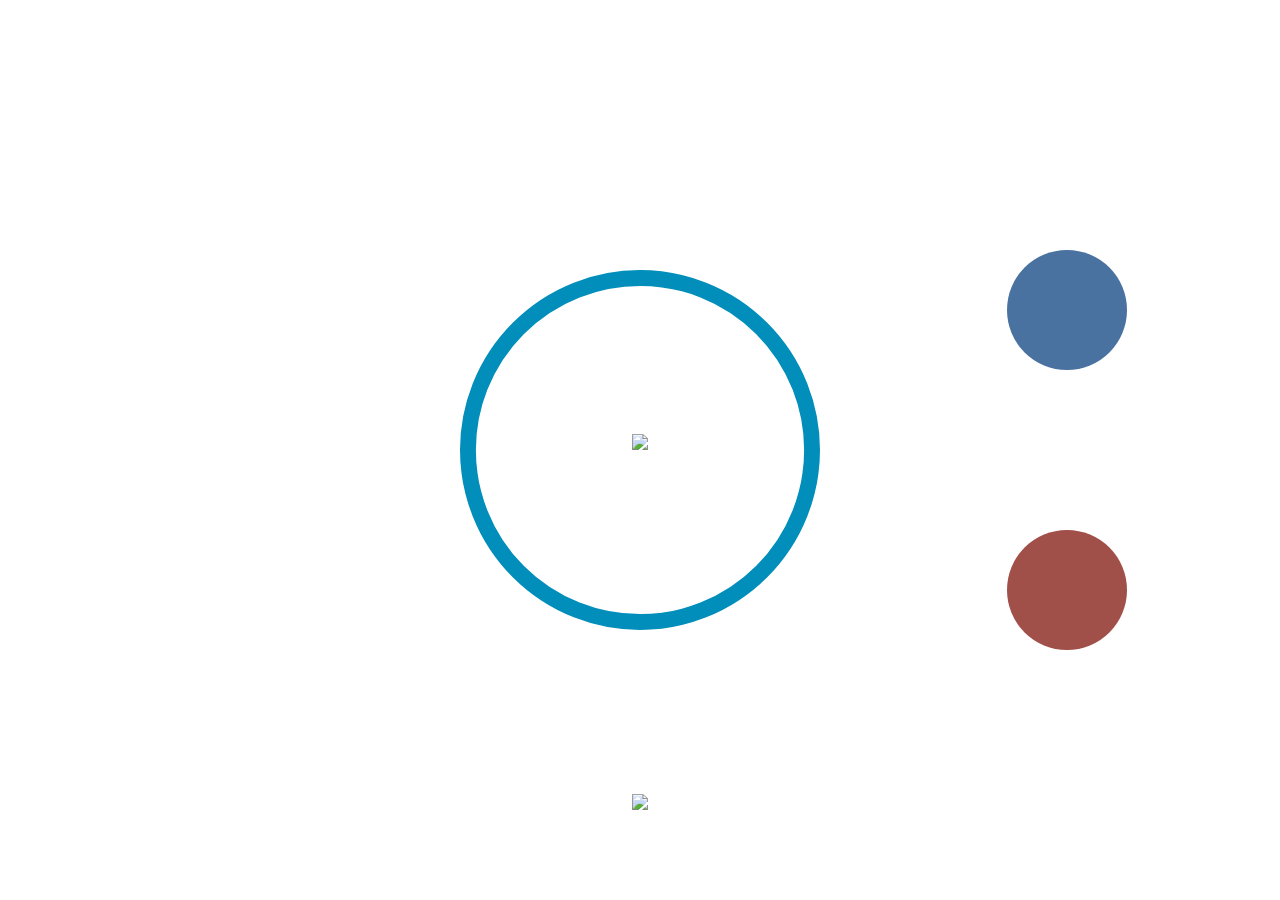
==== index.html @ 8878439f "feature : Responsivity & fix : positioning" ====
<!DOCTYPE html>
<html lang="en">

<head>
  <meta charset="UTF-8" />
  <meta name="viewport" content="width=device-width, initial-scale=1.0" />
  <meta http-equiv="X-UA-Compatible" content="ie=edge" />
  <link href="https://fonts.googleapis.com/css?family=Montserrat" rel="stylesheet">
  <link rel="stylesheet" href="./style.css" />
  <title>Audio App</title>
</head>

<body>
  <div class="app">
    <h1 class="HeaderTitle">Meditation Zone</h1>
    <div class="vid-container">
      <video loop>
        <source src="./video/rain.mp4" type="video/mp4">
      </video>
    </div>
    <div class="time-select">
      <button data-time="120" class="medium-mins">2 Minutes</button>
      <button data-time="300" class="medium-mins">5 Minutes</button>
      <button data-time="600" class="long-mins">10 Minutes</button>
    </div>
    <div class="player-container">
      <audio class="song">
        <source src="./sounds/rain.mp3" />
      </audio>
      <img src="./svg/play.svg" class="play"></img>
      <svg class="track-outline" width="453" height="453" viewBox="0 0 453 453" fill="none"
        xmlns="http://www.w3.org/2000/svg">
        <circle cx="226.5" cy="226.5" r="216.5" stroke="white" stroke-width="20" />
      </svg>
      <svg class="moving-outline" width="453" height="453" viewBox="0 0 453 453" fill="none"
        xmlns="http://www.w3.org/2000/svg">
        <circle cx="226.5" cy="226.5" r="216.5" stroke="#018EBA" stroke-width="20" />
      </svg>
      <img src="./svg/replay.svg" class="replay"></img>

      <h3 class="time-display">0:00</h3>
    </div>
    <div class="sound-picker">
      <button data-sound="./sounds/rain.mp3" data-video="./video/rain.mp4"><img src="./svg/rain.svg" alt=""></button>
      <button data-sound="./sounds/beach.mp3" data-video="./video/beach.mp4"><img src="./svg/beach.svg" alt=""></button>
    </div>
  </div>

  <script src="app.js"></script>
</body>

</html>
---- style.css ----
* {
  margin: 0;
  padding: 0;
  box-sizing: border-box;
}

.app {
  height: 100vh;
  display: flex;
  justify-content: space-evenly;
  align-items: center;
  font-family: "Montserrat", sans-serif;
}

.time-select,
.sound-picker {
  height: 80%;
  display: flex;
  justify-content: space-evenly;
  align-items: center;
  flex-direction: column;
  flex: 1;
}
.time-select button,
.sound-picker button {
  color: white;
  width: 30%;
  height: 10%;
  background: none;
  font-size: 20px;
  border-radius: 5px;
  cursor: pointer;
  border: 2px solid white;
  transition: all 0.5s ease;
}

.sound-picker button {
  border: none;
  height: 120px;
  width: 120px;
  padding: 30px;
  border-radius: 50%;
}
.sound-picker button:nth-child(1) {
  background: #4972a1;
}
.sound-picker button:nth-child(2) {
  background: #a14f49;
}
.sound-picker button img {
  height: 100%;
}

.time-select button:hover {
  background: white;
  color: black;
}

.player-container {
  position: relative;
  height: 80%;
  display: flex;
  justify-content: space-evenly;
  align-items: center;
  flex-direction: column;
  flex: 1;
}

.player-container svg {
  position: absolute;
  height: 50%;
  top: 50%;
  left: 50%;
  transform: translate(-50%, -50%) rotate(-90deg);
  pointer-events: none;
}
.player-container svg circle {
  transition: all 0.2s ease-in-out;
}
.time-display {
  color: white;
  position: absolute;
  font-size: 50px;
  bottom: 10%;
}

video {
  position: fixed;
  top: 0%;
  left: 0%;
  width: 100%;
  z-index: -10;
}

.play{
  margin: auto;
  position: relative;
}
.HeaderTitle{
  position: fixed;
  color: white;
  top: 5% ;
  font-size: 50px;

}
@media only screen and (max-width:767px){
  .app{
    height: 100%;
  }
  .HeaderTitle{
    font-size: 18px;
  }
  video{
    height: 100%;
    width: auto;
    display: block;
  }
  .time-select{
    position: fixed;
    height: 50%;
    bottom: 0;
    left: 0%;
    width: 50%;
  }
    
  .time-select button{
    width: 70%;
    height: 20%;
    color: white;
  border: 1px solid white;
  }

  .time-select button:hover {
  background: white;
  color: rgb(63, 63, 63);
  border: 0px solid white;
    box-shadow: 0px 0px 10px black;
  
  }
  .sound-picker{
    
    position: fixed;
    height: 50%;
    bottom: 0;
    right: 0%;
    width: 50%;
  }
  .sound-picker button{
    transition: ease-in-out 0.4s;
    box-shadow: 0px 0px 5px black;
  }
  .sound-picker button:hover{
    box-shadow: 0px 0px 10px black;
  }
  .player-container{
    height: 50%;
    position: fixed;
    top: 0;
  }
  .play{
    height: 10%;
  }
  .time-display{
    font-size: 20px;
  }
}
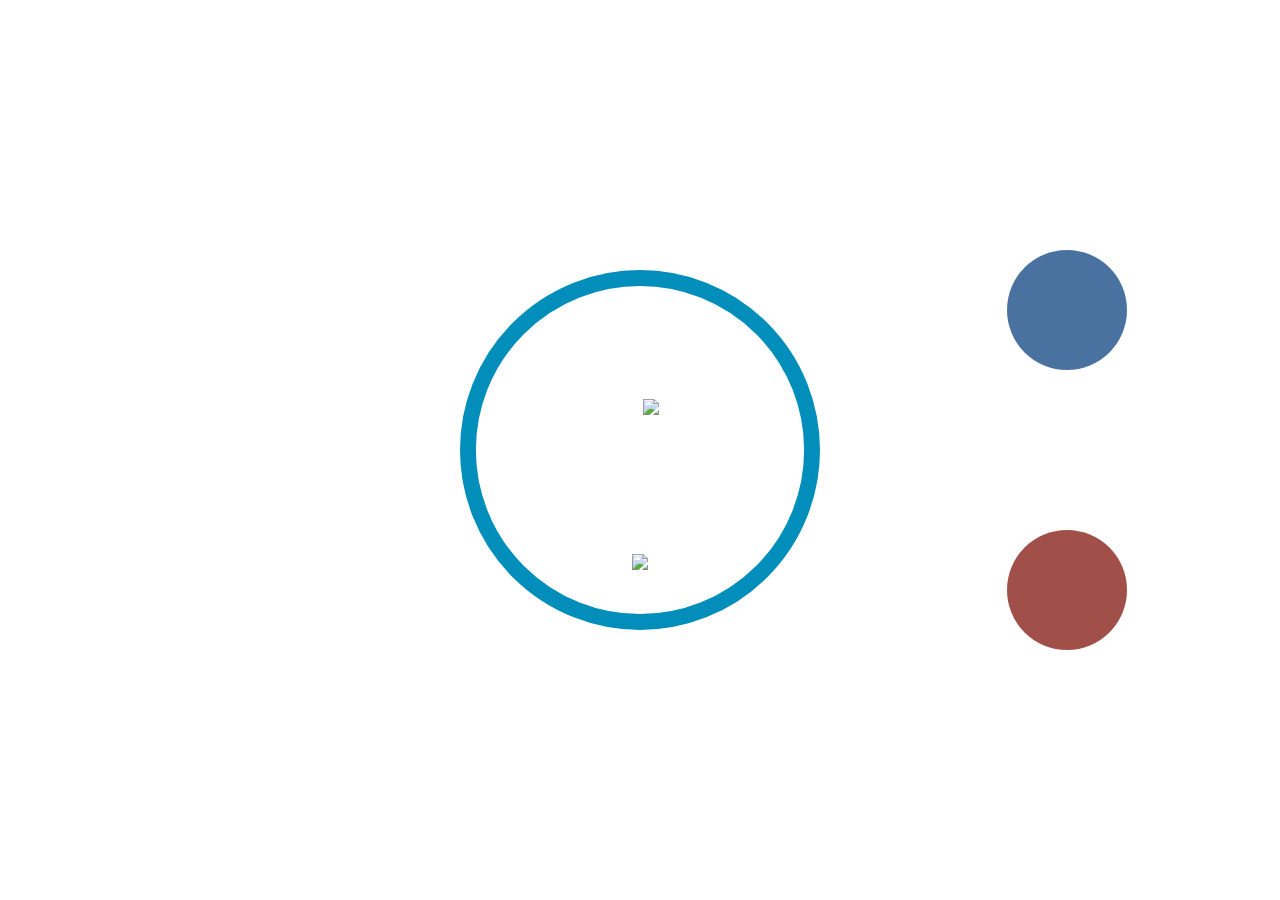
==== commit 92487ca1: "Merge de40754195df19273cee68a9405bd19d1597e724 into ecac767b7b2bf4c11249a32748093cc373a218bb" ====
--- a/index.html
+++ b/index.html
@@ -1,52 +1,46 @@
 <!DOCTYPE html>
 <html lang="en">
+  <head>
+    <meta charset="UTF-8" />
+    <meta name="viewport" content="width=device-width, initial-scale=1.0" />
+    <meta http-equiv="X-UA-Compatible" content="ie=edge" />
+    <link href="https://fonts.googleapis.com/css?family=Montserrat" rel="stylesheet">
+    <link rel="stylesheet" href="./style.css" />
+    <title>Audio App</title>
+  </head>
+  <body>
+    <div class="app">
+      <div class="vid-container">
+        <video loop >
+          <source src="./video/rain.mp4"  type="video/mp4">
+        </video>
+        </div>
+        <div class="time-select">
+          <button data-time="120">2 Minutes</button>
+          <button data-time="300" class="medium-mins">5 Minutes</button>
+          <button data-time="600" class="long-mins">10 Minutes</button>
+        </div>
+        <div class="player-container">
+            <audio class="song">
+                <source src="./sounds/rain.mp3" />
+              </audio>
+              <img src="./svg/play.svg" class="play"></img>
+              <svg class="track-outline" width="453" height="453" viewBox="0 0 453 453" fill="none" xmlns="http://www.w3.org/2000/svg">
+                <circle cx="226.5" cy="226.5" r="216.5" stroke="white" stroke-width="20"/>
+                </svg>
+              <svg class="moving-outline" width="453" height="453" viewBox="0 0 453 453" fill="none" xmlns="http://www.w3.org/2000/svg">
+                <circle cx="226.5" cy="226.5" r="216.5" stroke="#018EBA" stroke-width="20"/>
+                </svg>
+              <img src="./svg/replay.svg" class="replay"></img>
+            
+                <h3 class="time-display">0:00</h3>      
+      </div>
+      <div class="sound-picker">
+        <button data-sound="./sounds/rain.mp3" data-video="./video/rain.mp4" ><img src="./svg/rain.svg" alt=""></button>
+        <button data-sound="./sounds/beach.mp3" data-video="./video/beach.mp4"><img src="./svg/beach.svg" alt=""></button>
+      </div>
+    </div>
 
-<head>
-  <meta charset="UTF-8" />
-  <meta name="viewport" content="width=device-width, initial-scale=1.0" />
-  <meta http-equiv="X-UA-Compatible" content="ie=edge" />
-  <link href="https://fonts.googleapis.com/css?family=Montserrat" rel="stylesheet">
-  <link rel="stylesheet" href="./style.css" />
-  <title>Audio App</title>
-</head>
-
-<body>
-  <div class="app">
-    <h1 class="HeaderTitle">Meditation Zone</h1>
-    <div class="vid-container">
-      <video loop>
-        <source src="./video/rain.mp4" type="video/mp4">
-      </video>
-    </div>
-    <div class="time-select">
-      <button data-time="120" class="medium-mins">2 Minutes</button>
-      <button data-time="300" class="medium-mins">5 Minutes</button>
-      <button data-time="600" class="long-mins">10 Minutes</button>
-    </div>
-    <div class="player-container">
-      <audio class="song">
-        <source src="./sounds/rain.mp3" />
-      </audio>
-      <img src="./svg/play.svg" class="play"></img>
-      <svg class="track-outline" width="453" height="453" viewBox="0 0 453 453" fill="none"
-        xmlns="http://www.w3.org/2000/svg">
-        <circle cx="226.5" cy="226.5" r="216.5" stroke="white" stroke-width="20" />
-      </svg>
-      <svg class="moving-outline" width="453" height="453" viewBox="0 0 453 453" fill="none"
-        xmlns="http://www.w3.org/2000/svg">
-        <circle cx="226.5" cy="226.5" r="216.5" stroke="#018EBA" stroke-width="20" />
-      </svg>
-      <img src="./svg/replay.svg" class="replay"></img>
-
-      <h3 class="time-display">0:00</h3>
-    </div>
-    <div class="sound-picker">
-      <button data-sound="./sounds/rain.mp3" data-video="./video/rain.mp4"><img src="./svg/rain.svg" alt=""></button>
-      <button data-sound="./sounds/beach.mp3" data-video="./video/beach.mp4"><img src="./svg/beach.svg" alt=""></button>
-    </div>
-  </div>
-
-  <script src="app.js"></script>
-</body>
-
-</html>+    <script src="app.js"></script>
+  </body>
+</html>
--- a/style.css
+++ b/style.css
@@ -9,7 +9,7 @@
   display: flex;
   justify-content: space-evenly;
   align-items: center;
-  font-family: "Montserrat", sans-serif;
+  font-family: 'Montserrat', sans-serif;
 }
 
 .time-select,
@@ -56,6 +56,13 @@
   color: black;
 }
 
+.play {
+  margin: 28% 0 0 5%;
+}
+.replay {
+  transform: translateY(-50px);
+}
+
 .player-container {
   position: relative;
   height: 80%;
@@ -91,76 +98,3 @@
   width: 100%;
   z-index: -10;
 }
-
-.play{
-  margin: auto;
-  position: relative;
-}
-.HeaderTitle{
-  position: fixed;
-  color: white;
-  top: 5% ;
-  font-size: 50px;
-
-}
-@media only screen and (max-width:767px){
-  .app{
-    height: 100%;
-  }
-  .HeaderTitle{
-    font-size: 18px;
-  }
-  video{
-    height: 100%;
-    width: auto;
-    display: block;
-  }
-  .time-select{
-    position: fixed;
-    height: 50%;
-    bottom: 0;
-    left: 0%;
-    width: 50%;
-  }
-    
-  .time-select button{
-    width: 70%;
-    height: 20%;
-    color: white;
-  border: 1px solid white;
-  }
-
-  .time-select button:hover {
-  background: white;
-  color: rgb(63, 63, 63);
-  border: 0px solid white;
-    box-shadow: 0px 0px 10px black;
-  
-  }
-  .sound-picker{
-    
-    position: fixed;
-    height: 50%;
-    bottom: 0;
-    right: 0%;
-    width: 50%;
-  }
-  .sound-picker button{
-    transition: ease-in-out 0.4s;
-    box-shadow: 0px 0px 5px black;
-  }
-  .sound-picker button:hover{
-    box-shadow: 0px 0px 10px black;
-  }
-  .player-container{
-    height: 50%;
-    position: fixed;
-    top: 0;
-  }
-  .play{
-    height: 10%;
-  }
-  .time-display{
-    font-size: 20px;
-  }
-}                                                         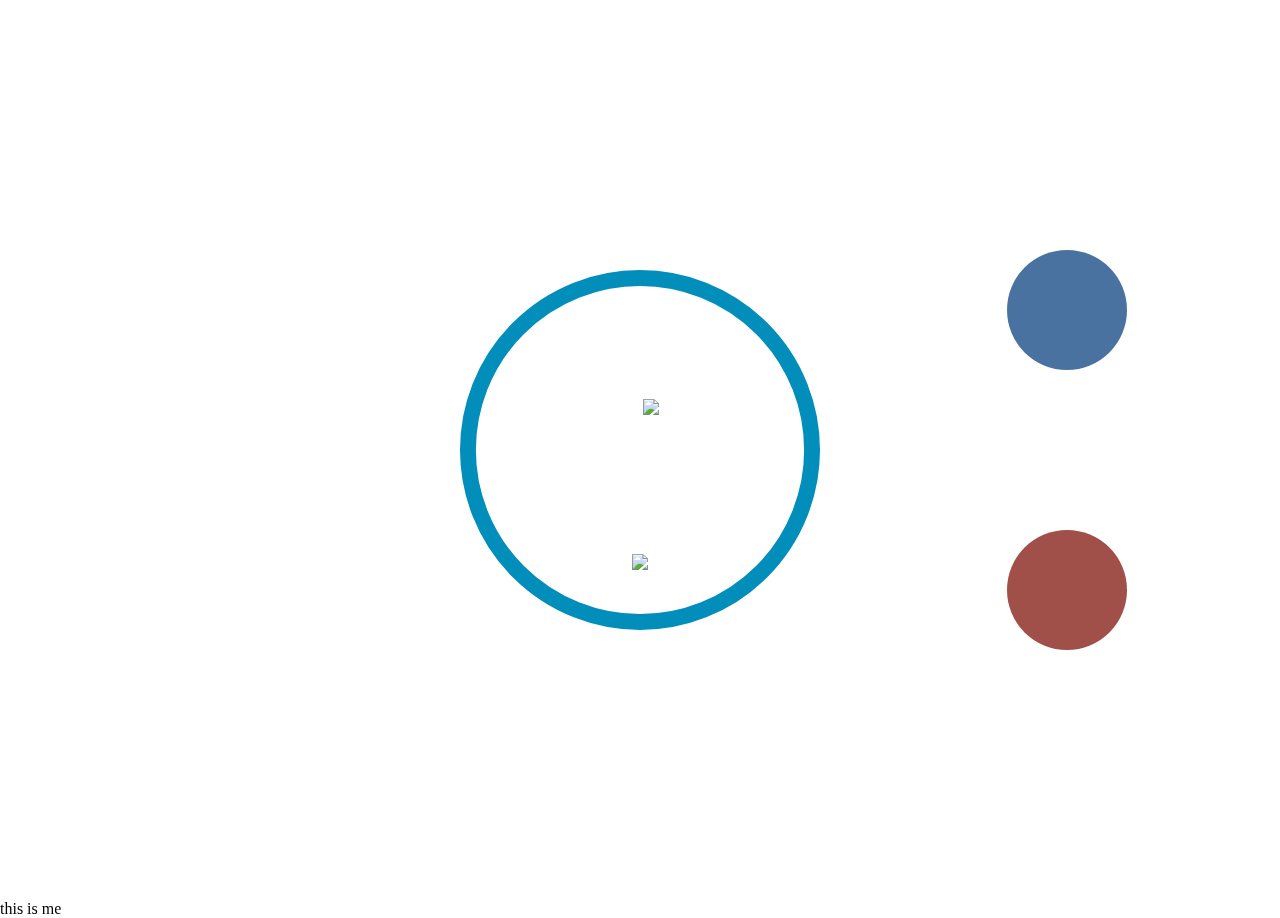
==== commit a5dded22: "Update index.html" ====
--- a/index.html
+++ b/index.html
@@ -42,5 +42,6 @@
     </div>
 
     <script src="app.js"></script>
+<div>this is me</div>
   </body>
 </html>
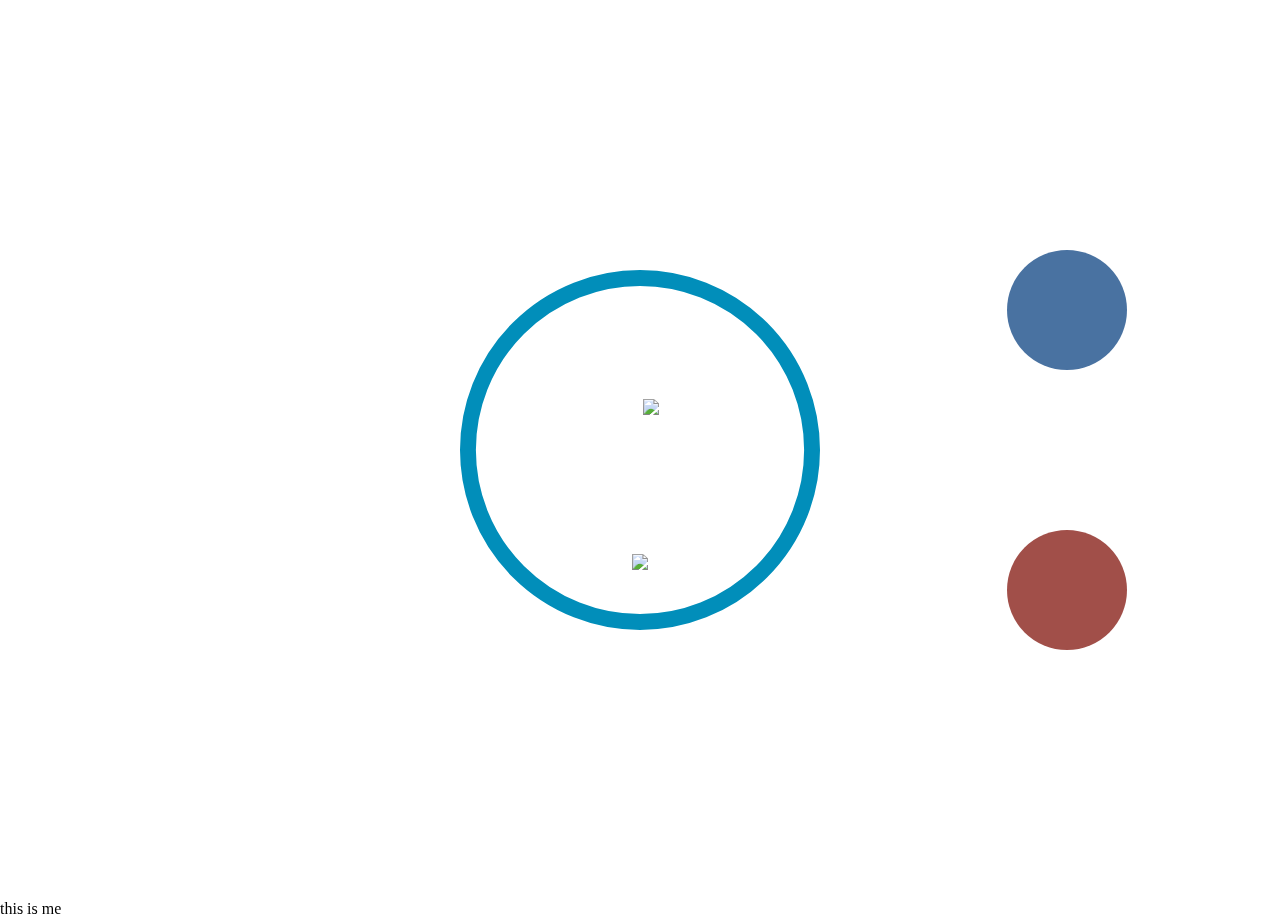
==== commit b43eb92e: "Merge pull request #1 from itsmegr/master" ====
--- a/index.html
+++ b/index.html
@@ -43,5 +43,6 @@
 
     <script src="app.js"></script>
 <div>this is me</div>
+<h3></h3>
   </body>
 </html>
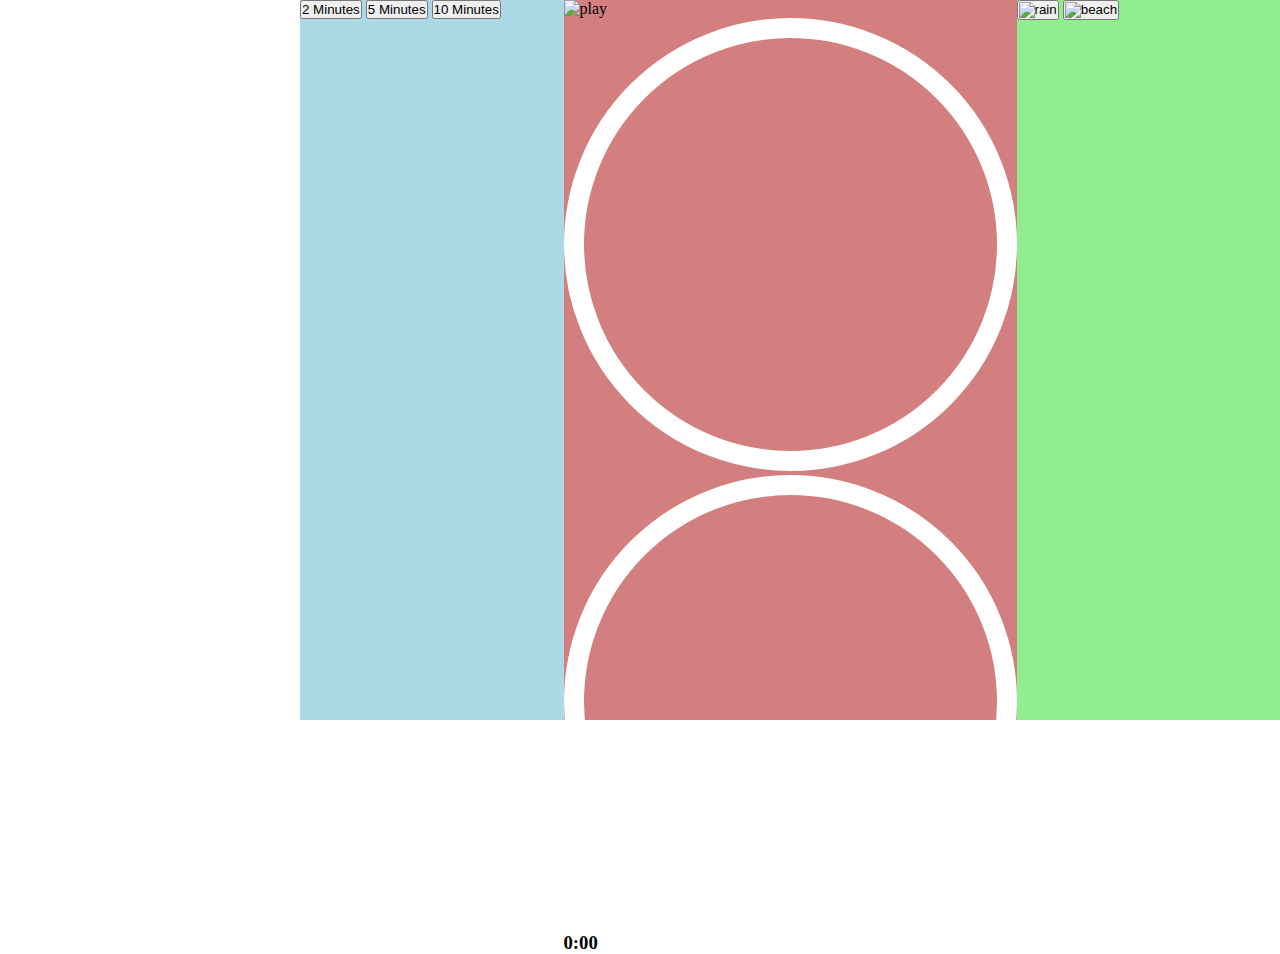
==== commit a2c7799e: "htmlある程度" ====
--- a/index.html
+++ b/index.html
@@ -1,48 +1,46 @@
 <!DOCTYPE html>
-<html lang="en">
-  <head>
-    <meta charset="UTF-8" />
-    <meta name="viewport" content="width=device-width, initial-scale=1.0" />
-    <meta http-equiv="X-UA-Compatible" content="ie=edge" />
-    <link href="https://fonts.googleapis.com/css?family=Montserrat" rel="stylesheet">
-    <link rel="stylesheet" href="./style.css" />
-    <title>Audio App</title>
-  </head>
-  <body>
-    <div class="app">
-      <div class="vid-container">
-        <video loop >
-          <source src="./video/rain.mp4"  type="video/mp4">
-        </video>
-        </div>
-        <div class="time-select">
-          <button data-time="120">2 Minutes</button>
-          <button data-time="300" class="medium-mins">5 Minutes</button>
-          <button data-time="600" class="long-mins">10 Minutes</button>
-        </div>
-        <div class="player-container">
-            <audio class="song">
-                <source src="./sounds/rain.mp3" />
-              </audio>
-              <img src="./svg/play.svg" class="play"></img>
-              <svg class="track-outline" width="453" height="453" viewBox="0 0 453 453" fill="none" xmlns="http://www.w3.org/2000/svg">
-                <circle cx="226.5" cy="226.5" r="216.5" stroke="white" stroke-width="20"/>
-                </svg>
-              <svg class="moving-outline" width="453" height="453" viewBox="0 0 453 453" fill="none" xmlns="http://www.w3.org/2000/svg">
-                <circle cx="226.5" cy="226.5" r="216.5" stroke="#018EBA" stroke-width="20"/>
-                </svg>
-              <img src="./svg/replay.svg" class="replay"></img>
-            
-                <h3 class="time-display">0:00</h3>      
-      </div>
-      <div class="sound-picker">
-        <button data-sound="./sounds/rain.mp3" data-video="./video/rain.mp4" ><img src="./svg/rain.svg" alt=""></button>
-        <button data-sound="./sounds/beach.mp3" data-video="./video/beach.mp4"><img src="./svg/beach.svg" alt=""></button>
-      </div>
+<html lang="ja">
+<head>
+  <meta charset="UTF-8">
+  <meta http-equiv="X-UA-Compatible" content="IE=edge">
+  <meta name="viewport" content="width=device-width, initial-scale=1.0">
+  <link rel="stylesheet" href="./style.css">
+  <title>Meditation-app</title>
+</head>
+<body>
+  <div class="app">
+    <div class="vid-container">
+      <video loop>
+        <source src="./video/rain.mp4">
+      </video>
     </div>
+    <div class="time-select">
+      <button data-time="120">2 Minutes</button>
+      <button data-time="300">5 Minutes</button>
+      <button data-time="600">10 Minutes</button>
+    </div>
+    <div class="player-container">
+      <audio class="soung">
+        <source src="./sounds/rain.mp3">
+      </audio>
+      <img src="./svg/play.svg" alt="play" class="play">
+      <svg  class="track-outline" width="453" height="453" viewBox="0 0 453 453" fill="none" xmlns="http://www.w3.org/2000/svg">
+      <circle cx="226.5" cy="226.5" r="216.5" stroke="white" stroke-width="20"/>
+      </svg>
+      <svg class="moving-outline" width="453" height="453" viewBox="0 0 453 453" fill="none" xmlns="http://www.w3.org/2000/svg">
+        <circle cx="226.5" cy="226.5" r="216.5" stroke="white" stroke-width="20"/>
+        </svg>
 
-    <script src="app.js"></script>
-<div>this is me</div>
-<h3></h3>
-  </body>
-</html>
+        <h3 class="time-display"> 0:00</h3>
+    </div>
+    <div class="sound-picker">
+      <button data-sound="./sounds/rain.mp3" data-video="./video/rain.mp4"><img src="./svg/rain.svg" alt="rain"></button>
+      <button data-sound="./sounds/beach.mp3" data-video="./video/beach.mp4"><img src="./svg/beach.svg" alt="beach"></button>
+    </div>
+  </div>
+
+
+
+  <script src="./app.js"></script>
+</body>
+</html>--- a/style.css
+++ b/style.css
@@ -4,97 +4,26 @@
   box-sizing: border-box;
 }
 
-.app {
+.app{
   height: 100vh;
   display: flex;
-  justify-content: space-evenly;
-  align-items: center;
-  font-family: 'Montserrat', sans-serif;
+  justify-content: space-between;
 }
 
-.time-select,
-.sound-picker {
+.time-select, 
+.sound-picker,
+.player-container
+{
   height: 80%;
-  display: flex;
-  justify-content: space-evenly;
-  align-items: center;
-  flex-direction: column;
   flex: 1;
+     /* flex-grow: 1; flex-shrink: 1; flex-basis: 0;の省略形 */
+
+  background: rgb(211, 127, 127);
 }
-.time-select button,
-.sound-picker button {
-  color: white;
-  width: 30%;
-  height: 10%;
-  background: none;
-  font-size: 20px;
-  border-radius: 5px;
-  cursor: pointer;
-  border: 2px solid white;
-  transition: all 0.5s ease;
+.time-select{
+   background: lightblue;
 }
 
-.sound-picker button {
-  border: none;
-  height: 120px;
-  width: 120px;
-  padding: 30px;
-  border-radius: 50%;
-}
-.sound-picker button:nth-child(1) {
-  background: #4972a1;
-}
-.sound-picker button:nth-child(2) {
-  background: #a14f49;
-}
-.sound-picker button img {
-  height: 100%;
-}
-
-.time-select button:hover {
-  background: white;
-  color: black;
-}
-
-.play {
-  margin: 28% 0 0 5%;
-}
-.replay {
-  transform: translateY(-50px);
-}
-
-.player-container {
-  position: relative;
-  height: 80%;
-  display: flex;
-  justify-content: space-evenly;
-  align-items: center;
-  flex-direction: column;
-  flex: 1;
-}
-
-.player-container svg {
-  position: absolute;
-  height: 50%;
-  top: 50%;
-  left: 50%;
-  transform: translate(-50%, -50%) rotate(-90deg);
-  pointer-events: none;
-}
-.player-container svg circle {
-  transition: all 0.2s ease-in-out;
-}
-.time-display {
-  color: white;
-  position: absolute;
-  font-size: 50px;
-  bottom: 10%;
-}
-
-video {
-  position: fixed;
-  top: 0%;
-  left: 0%;
-  width: 100%;
-  z-index: -10;
-}
+.sound-picker{
+  background: lightgreen
+}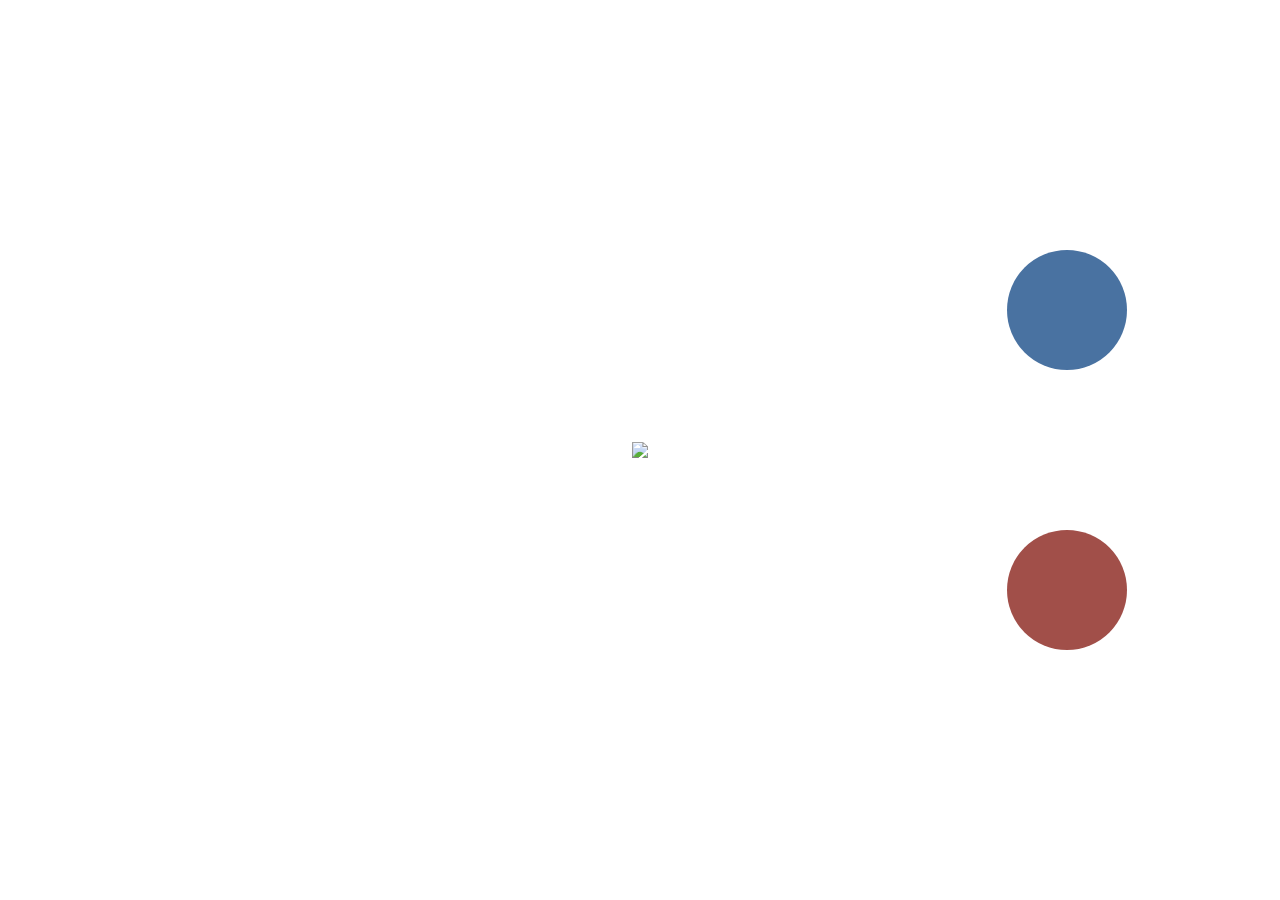
==== commit 514729db: "Merge 7465d808776d55112a3587bb59bb083f2a2f2d82 into ecac767b7b2bf4c11249a32748093cc373a218bb" ====
--- a/index.html
+++ b/index.html
@@ -1,46 +1,46 @@
 <!DOCTYPE html>
-<html lang="ja">
-<head>
-  <meta charset="UTF-8">
-  <meta http-equiv="X-UA-Compatible" content="IE=edge">
-  <meta name="viewport" content="width=device-width, initial-scale=1.0">
-  <link rel="stylesheet" href="./style.css">
-  <title>Meditation-app</title>
-</head>
-<body>
-  <div class="app">
-    <div class="vid-container">
-      <video loop>
-        <source src="./video/rain.mp4">
-      </video>
+<html lang="en">
+  <head>
+    <meta charset="UTF-8" />
+    <meta name="viewport" content="width=device-width, initial-scale=1.0" />
+    <meta http-equiv="X-UA-Compatible" content="ie=edge" />
+    <link href="https://fonts.googleapis.com/css?family=Montserrat" rel="stylesheet">
+    <link rel="stylesheet" href="./style.css" />
+    <title>Audio App</title>
+  </head>
+  <body>
+    <div class="app">
+      <div class="vid-container">
+        <video loop >
+          <source src="./video/rain.mp4"  type="video/mp4">
+        </video>
+        </div>
+        <div class="time-select">
+          <button data-time="120">2 Minutes</button>
+          <button data-time="300" class="medium-mins">5 Minutes</button>
+          <button data-time="600" class="long-mins">10 Minutes</button>
+        </div>
+        <div class="player-container">
+              <audio class="song">
+                <source src="./sounds/rain.mp3" />
+              </audio>
+              <img src="./svg/play.svg" class="play">
+              <svg class="track-outline" width="453" height="453" viewBox="0 0 453 453" fill="none" xmlns="http://www.w3.org/2000/svg">
+                <circle cx="226.5" cy="226.5" r="216.5" stroke="white" stroke-width="20"/>
+                </svg>
+              <svg class="moving-outline" width="453" height="453" viewBox="0 0 453 453" fill="none" xmlns="http://www.w3.org/2000/svg">
+                <circle cx="226.5" cy="226.5" r="216.5" stroke="#018EBA" stroke-width="20"/>
+                </svg>
+              <img src="./svg/replay.svg" class="replay">
+            
+                <h3 class="time-display">0:00</h3>      
+      </div>
+      <div class="sound-picker">
+        <button data-sound="./sounds/rain.mp3" data-video="./video/rain.mp4" ><img src="./svg/rain.svg" alt=""></button>
+        <button data-sound="./sounds/beach.mp3" data-video="./video/beach.mp4"><img src="./svg/beach.svg" alt=""></button>
+      </div>
     </div>
-    <div class="time-select">
-      <button data-time="120">2 Minutes</button>
-      <button data-time="300">5 Minutes</button>
-      <button data-time="600">10 Minutes</button>
-    </div>
-    <div class="player-container">
-      <audio class="soung">
-        <source src="./sounds/rain.mp3">
-      </audio>
-      <img src="./svg/play.svg" alt="play" class="play">
-      <svg  class="track-outline" width="453" height="453" viewBox="0 0 453 453" fill="none" xmlns="http://www.w3.org/2000/svg">
-      <circle cx="226.5" cy="226.5" r="216.5" stroke="white" stroke-width="20"/>
-      </svg>
-      <svg class="moving-outline" width="453" height="453" viewBox="0 0 453 453" fill="none" xmlns="http://www.w3.org/2000/svg">
-        <circle cx="226.5" cy="226.5" r="216.5" stroke="white" stroke-width="20"/>
-        </svg>
 
-        <h3 class="time-display"> 0:00</h3>
-    </div>
-    <div class="sound-picker">
-      <button data-sound="./sounds/rain.mp3" data-video="./video/rain.mp4"><img src="./svg/rain.svg" alt="rain"></button>
-      <button data-sound="./sounds/beach.mp3" data-video="./video/beach.mp4"><img src="./svg/beach.svg" alt="beach"></button>
-    </div>
-  </div>
-
-
-
-  <script src="./app.js"></script>
-</body>
+    <script src="app.js"></script>
+  </body>
 </html>--- a/style.css
+++ b/style.css
@@ -7,23 +7,90 @@
 .app{
   height: 100vh;
   display: flex;
-  justify-content: space-between;
+  justify-content: space-evenly;
+  align-items: center;
+  font-family: "Montserrat", sans-serif;
+}
+.time-select,
+.sound-picker {
+  height: 80%;
+  display: flex;
+  justify-content: space-evenly;
+  align-items: center;
+  flex-direction: column;
+  flex: 1;
+}
+.time-select button,
+.sound-picker button {
+  color: white;
+  width: 30%;
+  height: 10%;
+  background: none;
+  font-size: 20px;
+  border-radius: 5px;
+  cursor: pointer;
+  border: 2px solid white;
+  transition: all 0.7s ease;
 }
 
-.time-select, 
-.sound-picker,
-.player-container
-{
-  height: 80%;
-  flex: 1;
-     /* flex-grow: 1; flex-shrink: 1; flex-basis: 0;の省略形 */
-
-  background: rgb(211, 127, 127);
+.sound-picker button {
+  border: none;
+  height: 120px;
+  width: 120px;
+  padding: 30px;
+  border-radius: 50%;
 }
-.time-select{
-   background: lightblue;
+.sound-picker button:nth-child(1) {
+  background: #4972a1;
+}
+.sound-picker button:nth-child(2) {
+  background: #a14f49;
+}
+.sound-picker button img {
+  height: 100%;
 }
 
-.sound-picker{
-  background: lightgreen
+.time-select button:hover {
+  background: white;
+  color: black;
+}
+
+.player-container {
+  position: relative;
+  height: 80%;
+  display: flex;
+  justify-content: space-evenly;
+  align-items: center;
+  flex-direction: column;
+  flex: 1;
+}
+
+.player-container svg {
+  position: absolute;
+  height: 50%;
+  top: 50%;
+  left: 50%;
+  transform: translate(-50%, -50%) rotate(-90deg);
+  pointer-events: none;
+}
+.player-container svg circle {
+  transition: all 0.2s ease-in-out;
+}
+.time-display {
+  color: white;
+  position: absolute;
+  font-size: 50px;
+  bottom: 10%;
+}
+
+video {
+  position: fixed;
+  top: 0%;
+  left: 0%;
+  width: 100%;
+  z-index: -10;
+}
+
+.replay{
+  display: none;
 }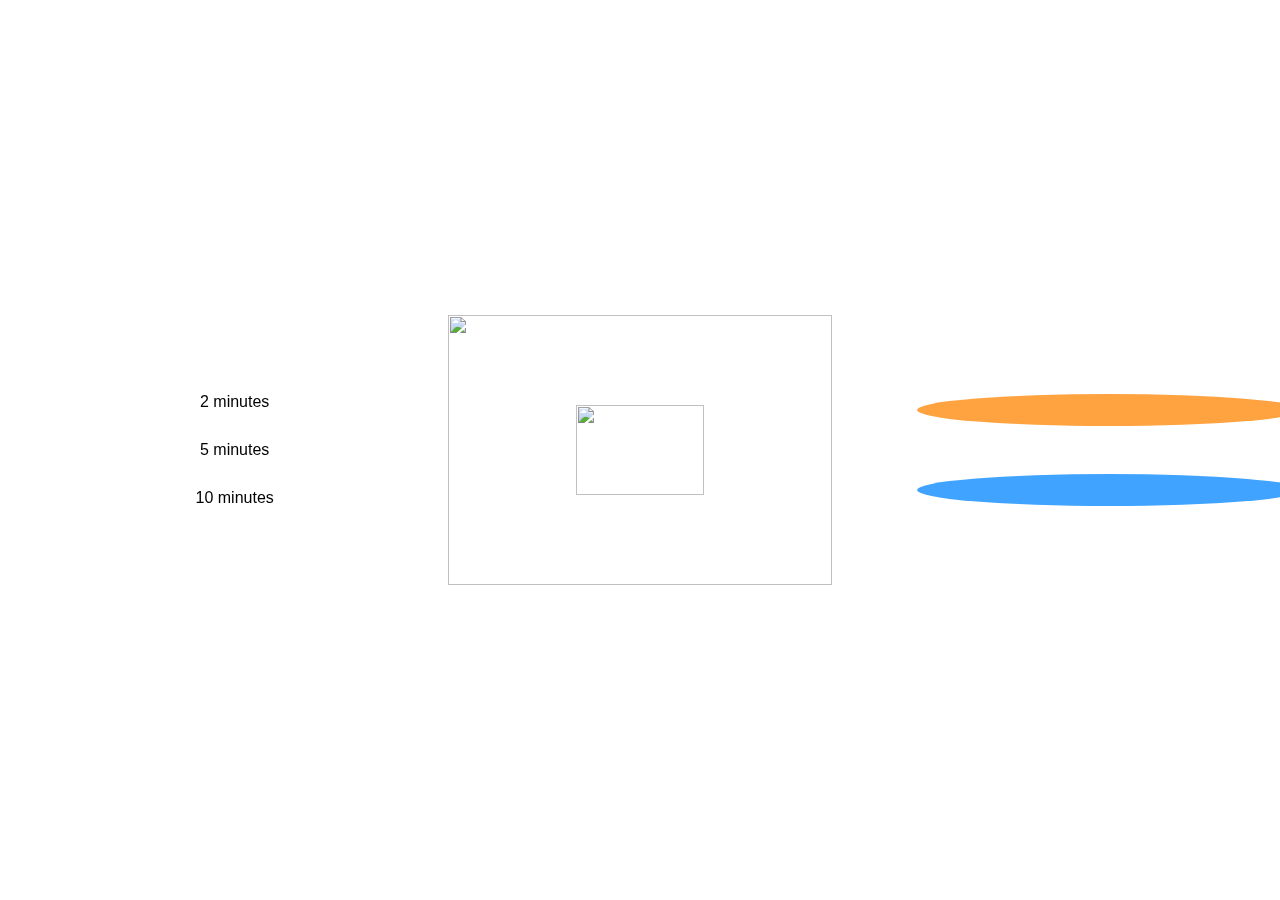
==== commit 8541f268: "Mediation App Template" ====
--- a/index.html
+++ b/index.html
@@ -1,46 +1,43 @@
 <!DOCTYPE html>
 <html lang="en">
-  <head>
+
+<head>
     <meta charset="UTF-8" />
     <meta name="viewport" content="width=device-width, initial-scale=1.0" />
     <meta http-equiv="X-UA-Compatible" content="ie=edge" />
     <link href="https://fonts.googleapis.com/css?family=Montserrat" rel="stylesheet">
     <link rel="stylesheet" href="./style.css" />
     <title>Audio App</title>
-  </head>
-  <body>
-    <div class="app">
-      <div class="vid-container">
-        <video loop >
-          <source src="./video/rain.mp4"  type="video/mp4">
+</head>
+
+<body>
+    <div id="all">
+
+        <video autoplay muted loop id="myVideo">
+          <source src="video/beach.mp4">
         </video>
+
+        <div id="timeBtns">
+            <button id="min2">2 minutes</button>
+            <button id="min5">5 minutes</button>
+            <button id="min10">10 minutes</button>
         </div>
-        <div class="time-select">
-          <button data-time="120">2 Minutes</button>
-          <button data-time="300" class="medium-mins">5 Minutes</button>
-          <button data-time="600" class="long-mins">10 Minutes</button>
+
+        <div id="playing">
+            <img src="svg/play.svg" alt="" srcset="" id="imgPlay">
+            <img src="svg/track-outline.svg" alt="" srcset="" id="imgTrack">
         </div>
-        <div class="player-container">
-              <audio class="song">
-                <source src="./sounds/rain.mp3" />
-              </audio>
-              <img src="./svg/play.svg" class="play">
-              <svg class="track-outline" width="453" height="453" viewBox="0 0 453 453" fill="none" xmlns="http://www.w3.org/2000/svg">
-                <circle cx="226.5" cy="226.5" r="216.5" stroke="white" stroke-width="20"/>
-                </svg>
-              <svg class="moving-outline" width="453" height="453" viewBox="0 0 453 453" fill="none" xmlns="http://www.w3.org/2000/svg">
-                <circle cx="226.5" cy="226.5" r="216.5" stroke="#018EBA" stroke-width="20"/>
-                </svg>
-              <img src="./svg/replay.svg" class="replay">
-            
-                <h3 class="time-display">0:00</h3>      
-      </div>
-      <div class="sound-picker">
-        <button data-sound="./sounds/rain.mp3" data-video="./video/rain.mp4" ><img src="./svg/rain.svg" alt=""></button>
-        <button data-sound="./sounds/beach.mp3" data-video="./video/beach.mp4"><img src="./svg/beach.svg" alt=""></button>
-      </div>
+
+        <div id="type">
+            <img src="svg/beach.svg" alt="" srcset="" id="type1">
+            <img src="svg/rain.svg" alt="" srcset="" id="type2">
+        </div>
+
     </div>
 
+
+
     <script src="app.js"></script>
-  </body>
+</body>
+
 </html>--- a/style.css
+++ b/style.css
@@ -1,96 +1,83 @@
+@import "https://unpkg.com/open-props";
 * {
-  margin: 0;
-  padding: 0;
-  box-sizing: border-box;
+    margin: 0;
+    padding: 0;
 }
 
-.app{
-  height: 100vh;
-  display: flex;
-  justify-content: space-evenly;
-  align-items: center;
-  font-family: "Montserrat", sans-serif;
-}
-.time-select,
-.sound-picker {
-  height: 80%;
-  display: flex;
-  justify-content: space-evenly;
-  align-items: center;
-  flex-direction: column;
-  flex: 1;
-}
-.time-select button,
-.sound-picker button {
-  color: white;
-  width: 30%;
-  height: 10%;
-  background: none;
-  font-size: 20px;
-  border-radius: 5px;
-  cursor: pointer;
-  border: 2px solid white;
-  transition: all 0.7s ease;
+#myVideo {
+    position: fixed;
+    min-width: 100%;
+    min-height: 100%;
+    z-index: -10;
 }
 
-.sound-picker button {
-  border: none;
-  height: 120px;
-  width: 120px;
-  padding: 30px;
-  border-radius: 50%;
-}
-.sound-picker button:nth-child(1) {
-  background: #4972a1;
-}
-.sound-picker button:nth-child(2) {
-  background: #a14f49;
-}
-.sound-picker button img {
-  height: 100%;
+#all {
+    height: 100vh;
+    width: 100vw;
+    display: flex;
+    justify-content: space-evenly;
+    align-items: center;
 }
 
-.time-select button:hover {
-  background: white;
-  color: black;
+#timeBtns,
+#playing,
+#type {
+    width: 30vw;
 }
 
-.player-container {
-  position: relative;
-  height: 80%;
-  display: flex;
-  justify-content: space-evenly;
-  align-items: center;
-  flex-direction: column;
-  flex: 1;
+#timeBtns {
+    display: grid;
+    gap: 1em;
+    justify-content: center;
+    padding-right: 15vw;
 }
 
-.player-container svg {
-  position: absolute;
-  height: 50%;
-  top: 50%;
-  left: 50%;
-  transform: translate(-50%, -50%) rotate(-90deg);
-  pointer-events: none;
-}
-.player-container svg circle {
-  transition: all 0.2s ease-in-out;
-}
-.time-display {
-  color: white;
-  position: absolute;
-  font-size: 50px;
-  bottom: 10%;
+#min2,
+#min5,
+#min10 {
+    background-color: rgba(255, 255, 255, 0.5);
+    height: 2em;
+    width: 8em;
+    font-size: var(--font-size-fluid-1);
+    border: none;
 }
 
-video {
-  position: fixed;
-  top: 0%;
-  left: 0%;
-  width: 100%;
-  z-index: -10;
+#type {
+    display: grid;
+    position: relative;
+    gap: 3em;
+    left: 5vw;
+    padding-left: 15vw
 }
 
-.replay{
-  display: none;
+#type1 {
+    background-color: rgba(255, 132, 0, 0.75);
+    border-radius: 50%;
+    padding: 1em;
+}
+
+#type2 {
+    background-color: rgba(0, 132, 255, 0.75);
+    border-radius: 50%;
+    padding: 1em;
+}
+
+#playing {
+    display: contents;
+}
+
+#imgTrack,
+#imgPlay {
+    position: fixed;
+    align-items: center;
+}
+
+#imgTrack {
+    width: 30vw;
+    height: 30vh;
+}
+
+#imgPlay {
+    width: 10vw;
+    height: 10vh
 }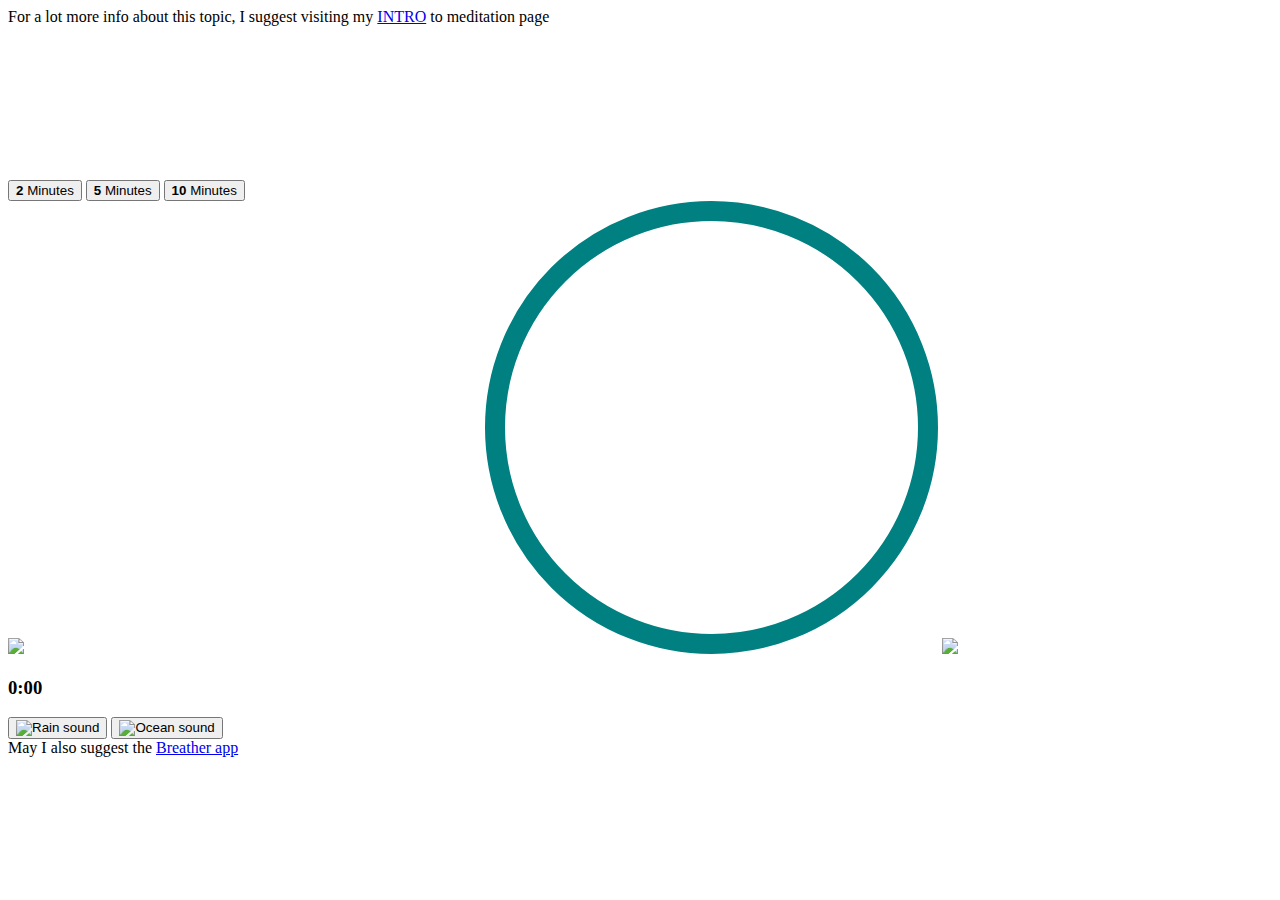
==== commit a0d4a5f0: "V2.0" ====
--- a/index.html
+++ b/index.html
@@ -1,43 +1,107 @@
 <!DOCTYPE html>
 <html lang="en">
-
-<head>
+  <head>
     <meta charset="UTF-8" />
     <meta name="viewport" content="width=device-width, initial-scale=1.0" />
     <meta http-equiv="X-UA-Compatible" content="ie=edge" />
-    <link href="https://fonts.googleapis.com/css?family=Montserrat" rel="stylesheet">
-    <link rel="stylesheet" href="./style.css" />
-    <title>Audio App</title>
-</head>
+    <link rel="shortcut icon" type="image/x-icon" href="./assets/favicon.ico" />
 
-<body>
-    <div id="all">
+    <link rel="stylesheet" href="./css/bootstrap.min.css" />
+    <link rel="stylesheet" href="./css/style.css" />
+    <title>iZEN</title>
+  </head>
+  <body>
+    <header class="lead content mt-4 text-center text-light px-1git statusgi">
+      For a lot more info about this topic, I suggest visiting my
+      <a href="about/about.html" class="mb-5 lead"> INTRO</a>
+      to meditation page
+    </header>
+    <div class="app">
+      <div class="vid-container">
+        <video loop>
+          <!-- <source src="./assets/video/rain.webm" type="video/webm" /> -->
+          <source src="./assets/video/rain-converted.mp4" type="video/mp4" />
+          Your browser does not support the video tag.
+        </video>
+      </div>
+      <div class="time-select">
+        <button data-time="120" class="btn btn-info">
+          <b>2</b>
+          <span id="time" class="bold text-primary">Minutes</span>
+        </button>
 
-        <video autoplay muted loop id="myVideo">
-          <source src="video/beach.mp4">
-        </video>
+        <button data-time="300" class="btn btn-info medium-mins">
+          <b>5</b>
+          <span id="time" class="bold text-danger">Minutes</span>
+        </button>
 
-        <div id="timeBtns">
-            <button id="min2">2 minutes</button>
-            <button id="min5">5 minutes</button>
-            <button id="min10">10 minutes</button>
-        </div>
+        <button data-time="600" class="btn btn-info long-mins">
+          <b>10</b>
+          <span id="time" class="bold text-default">Minutes</span>
+        </button>
+      </div>
 
-        <div id="playing">
-            <img src="svg/play.svg" alt="" srcset="" id="imgPlay">
-            <img src="svg/track-outline.svg" alt="" srcset="" id="imgTrack">
-        </div>
+      <div class="player-container">
+        <audio class="song">
+          <source src="./assets/sounds/rain.mp3" />
+        </audio>
+        <img src="./assets/svg/play.svg" class="play" />
+        <svg
+          class="track-outline"
+          width="453"
+          height="453"
+          viewBox="0 0 453 453"
+          fill="none"
+          xmlns="http://www.w3.org/2000/svg"
+        >
+          <circle
+            cx="226.5"
+            cy="226.5"
+            r="216.5"
+            stroke="white"
+            stroke-width="20"
+          />
+        </svg>
+        <svg
+          class="moving-outline"
+          width="453"
+          height="453"
+          viewBox="0 0 453 453"
+          fill="none"
+          xmlns="http://www.w3.org/2000/svg"
+        >
+          <circle
+            cx="226.5"
+            cy="226.5"
+            r="216.5"
+            stroke="teal"
+            stroke-width="20"
+          />
+        </svg>
+        <img src="./assets/svg/replay.svg" class="replay" />
+        <h3 class="time-display">0:00</h3>
+      </div>
 
-        <div id="type">
-            <img src="svg/beach.svg" alt="" srcset="" id="type1">
-            <img src="svg/rain.svg" alt="" srcset="" id="type2">
-        </div>
+      <div class="sound-picker">
+        <button
+          data-sound="./assets/sounds/rain.mp3"
+          data-video="./assets/video/rain-converted.mp4"
+        >
+          <img src="./assets/svg/rain.svg" alt="Rain sound" />
+        </button>
+        <button
+          data-sound="./assets/sounds/beach.mp3"
+          data-video="./assets/video/beach-converted.mp4"
+        >
+          <img src="./assets/svg/beach.svg" alt="Ocean sound" />
+        </button>
+      </div>
+    </div>
+    <footer class="lead content mt-4 text-center text-light px-1git statusgi">
+      May I also suggest the
+      <a href="BreatherApp/index.html" class="mb-5 lead"> Breather app </a>
+    </footer>
 
-    </div>
-
-
-
-    <script src="app.js"></script>
-</body>
-
-</html>+    <script src="./js/app.js"></script>
+  </body>
+</html>
